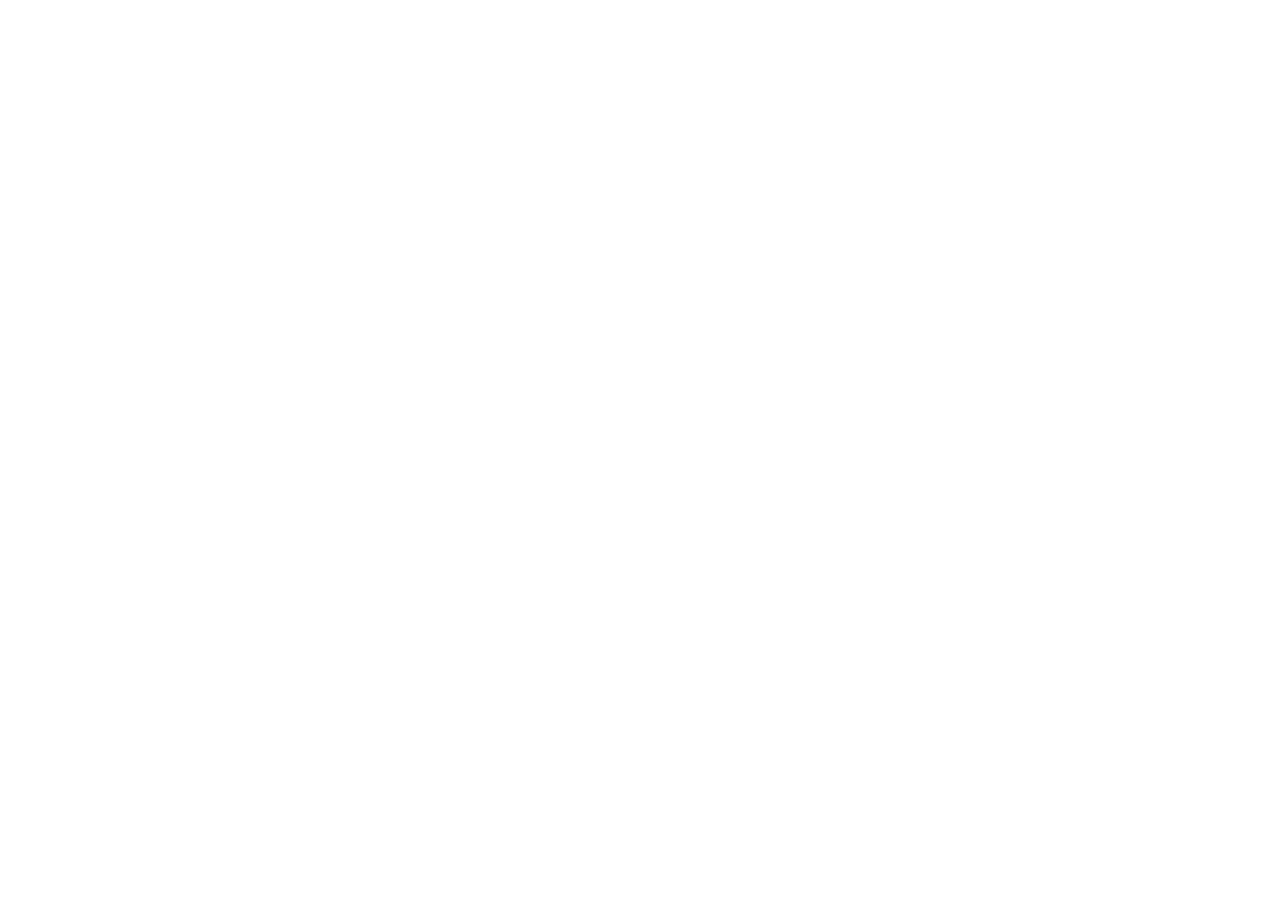
==== index.html @ 2f8e64a7 "inex filled" ====
<!DOCTYPE html>
<html lang="en">
<head>
    <meta charset="UTF-8">
    <meta http-equiv="X-UA-Compatible" content="IE=edge">
    <meta name="viewport" content="width=device-width, initial-scale=1.0">
    <title>Document</title>
</head>
<body>
    
</body>
</html>
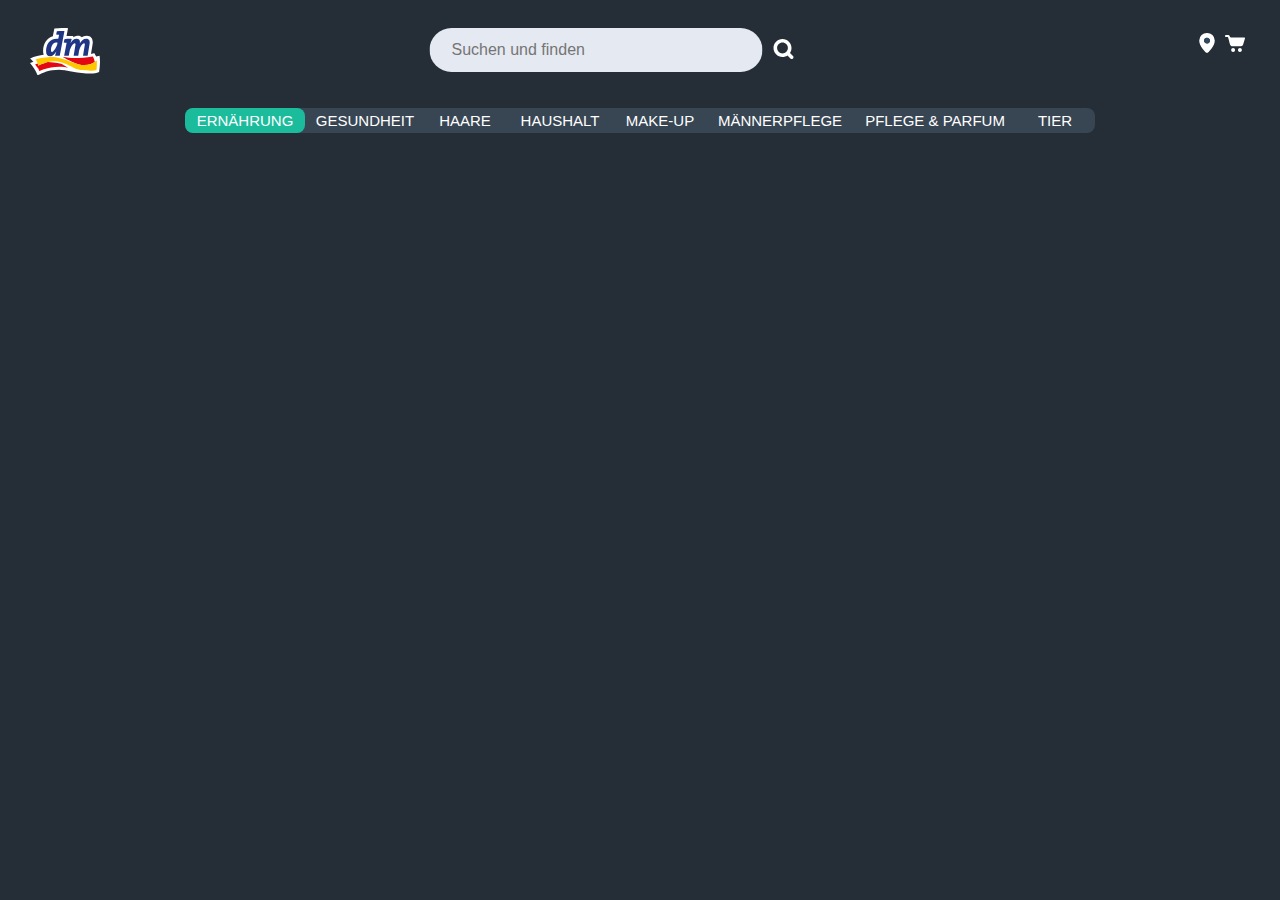
==== commit 45ae2ff2: "Navigation" ====
--- a/index.html
+++ b/index.html
@@ -1,12 +1,68 @@
 <!DOCTYPE html>
 <html lang="en">
+
 <head>
+    <link rel="stylesheet" href="stylesheet.css">
     <meta charset="UTF-8">
     <meta http-equiv="X-UA-Compatible" content="IE=edge">
     <meta name="viewport" content="width=device-width, initial-scale=1.0">
-    <title>Document</title>
+    <title>dm-drogerie markt</title>
 </head>
+
 <body>
+    <!--Navigation-->
+    <div style="position: absolute; left: 50%; transform: translateX(-50%); width: 1220px; margin-top: 20px;">
+        <div style="position: absolute;">
+            <a href="/index.html">
+                <svg viewBox="0 0 20 13.54" width="70" height="100%" role="img" data-designsystem="true">
+                <path fill="#FFFFFF" d="M19.88,7.95l-0.99,0.17c-0.1-0.22-0.51-0.87-0.51-0.87s-0.82,0.13-0.95,0.15l0.43-2.62 c0.28-1.36-0.16-2.59-1.68-2.59c-0.59,0-1.07,0.28-1.35,0.45c-0.22-0.26-0.63-0.45-1.05-0.45c-0.27,0-0.89,0.05-1.46,0.47l0.07-0.39 c-0.33-0.03-1.61,0-1.95,0.03l0.43-2.25C10.26,0,8.68-0.08,6.96,0.17L6.52,2.34c-1.7,0.48-2.78,2.05-2.78,4.2 c0,0.42,0.06,0.79,0.16,1.1C2.94,7.76,1.2,8.07,0.03,8.71c0.26,0.25,0.66,0.62,0.94,0.96L0,10.02c0.89,1.04,1.58,2,2.17,3.52 c1.26-0.66,3.01-1.64,6.18-1.64c1.49,0,5.88,1.13,8.93,1.13c0.96,0,1.72-0.09,2.47-0.47C19.91,11.58,20.14,9.57,19.88,7.95"></path>
+                <path fill="#E30613" d="M18.5,9.73c-0.78,0.53-2.33,1.2-4.74,0.6c-0.23-0.06-0.45-0.12-0.66-0.18c-1.52-0.66-3.06-1.36-3.68-1.83 c1.74,0.27,4.34,0.54,8.54-0.14C17.96,8.18,18.36,8.81,18.5,9.73 M2.19,10.16l-0.73,0.26c0,0,0.84,1,0.98,1.32l0.21,0.57 c0,0,2.65-1.46,6.5-1.24c0.87,0.05,1.64,0.3,1.64,0.3s-1.57-1.02-1.88-1.12C7.4,9.88,5.96,9.76,5.11,9.73 c-1.46,0.39-2.71,1.05-2.71,1.05S2.29,10.47,2.19,10.16"></path>
+                <path fill="#FEC700" d="M19.09,9.24c0,0-0.19,0.23-0.59,0.49c-0.78,0.53-2.33,1.2-4.74,0.6c-0.23-0.06-0.45-0.12-0.66-0.18 c-2.2-0.64-3.5-1.47-6.43-1.83C4.68,8.37,2.66,8.6,1.55,9.04c0,0,0.3,0.31,0.39,0.44c0.05,0.1,0.15,0.39,0.25,0.69 c0.11,0.32,0.21,0.62,0.21,0.62s1.25-0.66,2.71-1.05C5.8,9.55,6.53,9.44,7.2,9.48c2.24,0.14,4.05,1.3,6.06,2.24 c1.39,0.39,4.79,0.69,5.75,0.26C19,11.96,19.19,11.03,19.09,9.24"></path>
+                <path fill="#1F3685" d="M7.42,4.14c-0.91,0-1.43,1.27-1.43,2.17c0,0.37,0.09,0.53,0.28,0.53c0.51,0,1.38-1.48,1.56-2.4L7.88,4.2 C7.75,4.17,7.61,4.14,7.42,4.14 M8.5,7.96H7.17c0.06-0.35,0.17-0.73,0.36-1.25H7.51C7.09,7.41,6.5,8.08,5.75,8.08 c-0.77,0-1.16-0.5-1.16-1.54c0-1.83,0.95-3.5,3.07-3.5c0.12,0,0.24,0.01,0.42,0.04L8.3,1.97V1.96c-0.21-0.04-0.53-0.08-0.82-0.1 l0.19-0.91c0.67-0.07,1.36-0.12,2.17-0.09L8.5,7.96z M16.47,7.96h-1.32L15.63,5c0.1-0.48,0.03-0.67-0.19-0.67 c-0.45,0-1.25,1.18-1.44,2.34l-0.21,1.29h-1.32L12.96,5c0.1-0.48,0.03-0.67-0.19-0.67c-0.45,0-1.23,1.17-1.45,2.31l-0.25,1.32H9.75 l0.71-3.72V4.21c-0.21-0.04-0.53-0.08-0.82-0.1L9.83,3.2c0.7-0.08,1.36-0.12,2.09-0.09c-0.08,0.38-0.21,0.82-0.37,1.25h0.02 c0.44-0.75,0.91-1.32,1.76-1.32c0.57,0,0.95,0.3,0.95,0.96c0,0.12-0.03,0.24-0.08,0.44l0.01,0.01c0.44-0.8,0.99-1.4,1.84-1.4 c0.94,0,1.14,0.68,0.96,1.59L16.47,7.96z"></path>
+            </svg>
+        </a>
+        </div>
+        <div style="display:flex; position: absolute; left: 50%; transform: translateX(-50%);">
+            <input id="search-field" placeholder="Suchen und finden" type="search" value="" style="padding-right: 70px; line-height: 44px; border: 2px solid transparent; border-radius: 30px; background-color: rgb(229, 233, 241); appearance: none; height: 44px; padding-left: 1.25rem; font-size: 1rem; outline: none; color: rgb(0, 40, 120); appearance: none; font-weight: 400; font-family: dmbrand, Arial, Helvetica, sans-serif; box-sizing: border-box; width: 100%;">
+            <a href="/overviews/search.html">
+                <svg viewBox="0 0 24 24" width="24" height="24" role="img" data-designsystem="true" style="margin:9px;">
+                    <path fill="#FFFFFF" d="M18.5097399,15.9620127 L21.4723484,18.9246212 C22.1758839,19.6281566 22.1758839,20.768813 21.4723484,21.4723484 C20.768813,22.1758839 19.6281566,22.1758839 18.9246212,21.4723484 L15.9620127,18.5097399 C14.5394918,19.4515532 12.8337942,20 11,20 C6.02943725,20 2,15.9705627 2,11 C2,6.02943725 6.02943725,2 11,2 C15.9705627,2 20,6.02943725 20,11 C20,12.8337942 19.4515532,14.5394918 18.5097399,15.9620127 Z M11,16.4 C13.9823376,16.4 16.4,13.9823376 16.4,11 C16.4,8.01766235 13.9823376,5.6 11,5.6 C8.01766235,5.6 5.6,8.01766235 5.6,11 C5.6,13.9823376 8.01766235,16.4 11,16.4 Z"></path>
+                </svg>
+        </a>
+        </div>
+        <table style="position: absolute; right: 0px;">
+            <tr>
+                <td>
+                    <a href="/locations.html">
+                        <svg viewBox="0 0 24 24" width="24" height="24" role="img" fill="#FFFFFF" data-designsystem="true">
+                            <path fill="#FFFFFF"  d="m11.9948 2a7.6186 7.6186 0 0 0 -7.7726 7.4107c0 5.21 5.2446 10.6509 6.7971 12.201a1.4326 1.4326 0 0 0 1.9614 0c1.5944-1.55 6.7971-7.0006 6.7971-12.201a7.6192 7.6192 0 0 0 -7.783-7.4107zm.0052 10.5882a2.9922 2.9922 0 0 1 -2.7646-1.8182 2.9054 2.9054 0 0 1 .6528-3.206 3.029 3.029 0 0 1 3.2633-.6314 2.9339 2.9339 0 0 1 -1.1515 5.6556z"></path>
+                            <path fill="#34495e" d="m12 12.5882a2.9922 2.9922 0 0 1 -2.7646-1.8182 2.9054 2.9054 0 0 1 .6528-3.206 3.029 3.029 0 0 1 3.2633-.6314 2.9339 2.9339 0 0 1 -1.1515 5.6556z"></path>
+                        </svg>
+                </a>
+                </td>
+                <td>
+                    <a href="/check-out/cart.html">
+                        <svg viewBox="0 0 24 24" width="24" height="24" role="img" data-designsystem="true">
+                           <path fill="#FFFFFF" d="M10.1206428,17.0629454 C11.1937188,17.0629454 12.0636187,17.9442851 12.0636187,19.0314727 C12.0636187,20.1186603 11.1937188,21 10.1206428,21 C9.04756688,21 8.17766694,20.1186603 8.17766694,19.0314727 C8.17766694,17.9442851 9.04756688,17.0629454 10.1206428,17.0629454 Z M16.9260404,17.0629454 C17.9991164,17.0629454 18.8690163,17.9442851 18.8690163,19.0314727 C18.8690163,20.1186603 17.9991164,21 16.9260404,21 C15.8529645,21 14.9830646,20.1186603 14.9830646,19.0314727 C14.9830646,17.9442851 15.8529645,17.0629454 16.9260404,17.0629454 Z M4.68250234,4.00019906 C4.81805312,4.00305343 6.04925033,4.04542755 6.45389858,4.64608076 C6.88234968,5.28206651 6.80263785,5.58491686 7.12148517,6.07957245 C7.29885482,6.35289764 7.59594594,6.52220905 7.91860349,6.53384798 L7.91860349,6.53384798 L21.1507675,6.53384798 C21.4308548,6.53384798 21.670625,6.62101216 21.8337144,6.83112471 C21.9968038,7.04123727 22.0435467,7.32082751 21.9578498,7.5736342 L21.9578498,7.5736342 L20.1344417,13.5296912 C19.8182354,14.4890106 18.9672885,15.1644178 17.9722582,15.2458432 L17.9722582,15.2458432 L9.22388473,15.2458432 C8.27336536,15.155352 7.4514576,14.5366515 7.09159324,13.6407363 C7.08162926,13.6003563 7.0118814,13.4691211 7.0118814,13.378266 C6.72292602,12.3990499 5.41764477,7.02850356 5.12868939,6.53384798 C4.96316485,6.23794413 4.64690714,6.06210569 4.31164311,6.07957245 L4.31164311,6.07957245 L3.02628983,6.07957245 C2.45948561,6.07957245 2,5.6140443 2,5.03978622 C2,4.46552815 2.45948561,4 3.02628983,4 L3.02628983,4 Z"></path>
+                        </svg>
+                    </a>
+                </td>
+            </tr>
+        </table>
+        <nav>
+            <a href="#">Ernährung</a>
+            <a href="#">Gesundheit</a>
+            <a href="#">Haare</a>
+            <a href="#">Haushalt</a>
+            <a href="#">Make-Up</a>
+            <a href="#">Männerpflege</a>
+            <a href="#">Pflege & Parfum</a>
+            <a href="#">Tier</a>
+            <div class="animation start-home"></div>
+        </nav>
+    </div>
     
+    <!--Frame-->
 </body>
+
 </html>--- a/stylesheet.css
+++ b/stylesheet.css
@@ -0,0 +1,100 @@
+nav {
+	margin: 80px auto 0;
+	position: relative;
+	width: 910px;
+	height: 25px;
+	background-color: #384654;
+	border-radius: 8px;
+	font-size: 0;
+}
+nav a {
+	line-height: 25px;
+	height: 100%;
+	font-size: 15px;
+	display: inline-block;
+	position: relative;
+	z-index: 1;
+	text-decoration: none;
+	text-transform: uppercase;
+	text-align: center;
+	color: white;
+	cursor: pointer;
+}
+nav .animation {
+	position: absolute;
+	height: 100%;
+	top: 0;
+	z-index: 0;
+	transition: all .5s ease 0s;
+	border-radius: 8px;
+}
+a:nth-child(1) {
+	width: 120px;
+}
+a:nth-child(2) {
+	width: 120px;
+}
+a:nth-child(3) {
+	width: 80px;
+}
+a:nth-child(4) {
+	width: 110px;
+}
+a:nth-child(5) {
+	width: 90px;
+}
+a:nth-child(6) {
+	width: 150px;
+}
+a:nth-child(7) {
+	width: 160px;
+}
+a:nth-child(8) {
+	width: 80px;
+}
+nav .start-home, a:nth-child(1):hover~.animation {
+	width: 120px;
+	left: 0;
+	background-color: #1abc9c;
+}
+nav .start-about, a:nth-child(2):hover~.animation {
+	width: 120px;
+	left: 100px;
+	background-color: #3498db;
+}
+nav .start-blog, a:nth-child(3):hover~.animation {
+	width: 80px;
+	left: 240px;
+	background-color: #9b59b6;
+}
+nav .start-portefolio, a:nth-child(4):hover~.animation {
+	width: 110px;
+	left: 320px;
+	background-color: #e74c3c;
+}
+nav .start-contact, a:nth-child(5):hover~.animation {
+	width: 90px;
+	left: 430px;
+	background-color: #e67e22;
+}
+nav .start-contact, a:nth-child(6):hover~.animation {
+	width: 150px;
+	left: 520px;
+	background-color: #e67e22;
+}
+nav .start-contact, a:nth-child(7):hover~.animation {
+	width: 160px;
+	left: 670px;
+	background-color: #e67e22;
+}
+nav .start-contact, a:nth-child(8):hover~.animation {
+	width: 80px;
+	left: 830px;
+	background-color: #e67e22;
+}
+
+body {
+	font-size: 12px;
+	font-family: sans-serif;
+	background: #252e36;
+}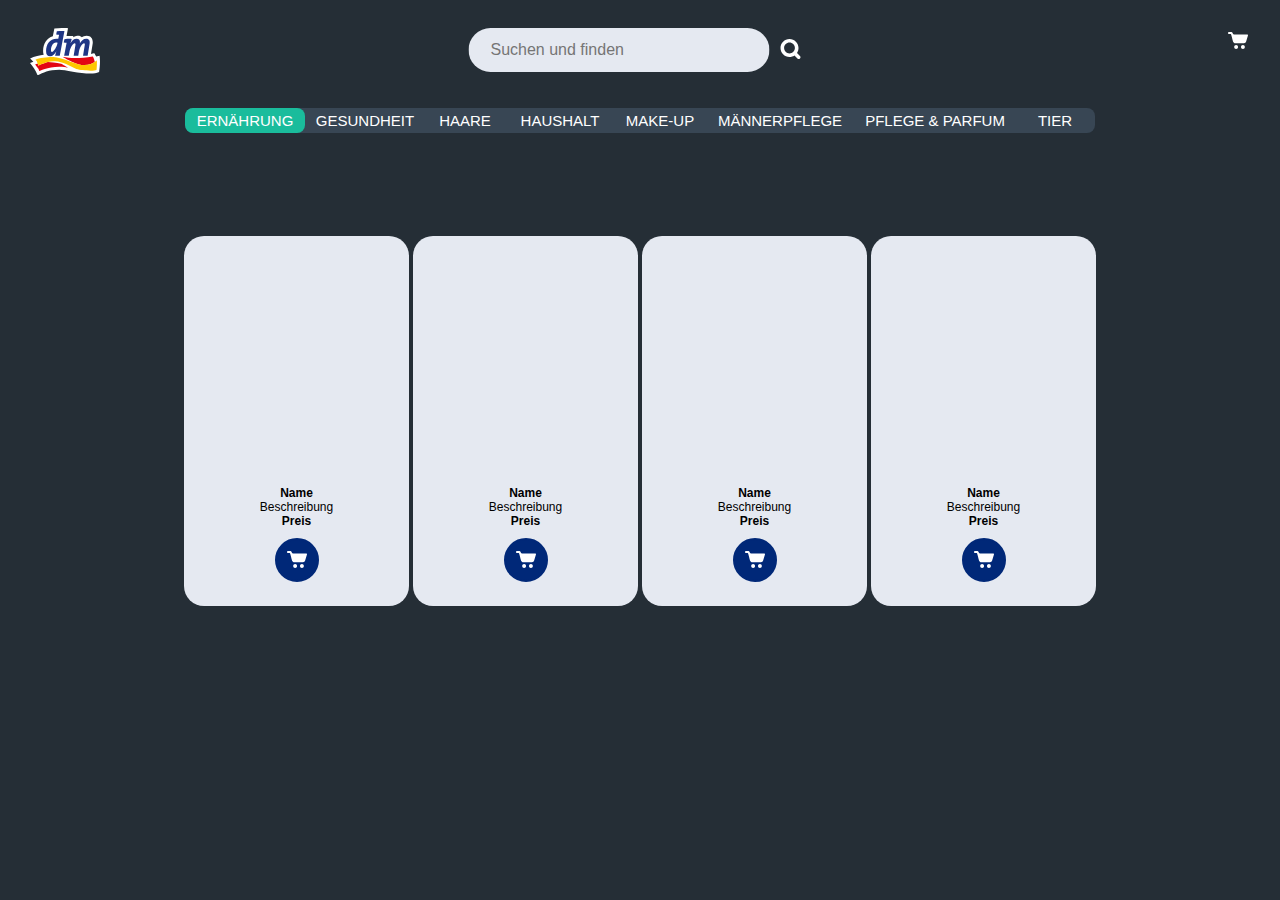
==== commit c1eac996: "reeee" ====
--- a/index.html
+++ b/index.html
@@ -7,11 +7,15 @@
     <meta http-equiv="X-UA-Compatible" content="IE=edge">
     <meta name="viewport" content="width=device-width, initial-scale=1.0">
     <title>dm-drogerie markt</title>
+
+    <script>
+// neue td, background-image: url(' SRC ')
+    </script>
 </head>
 
 <body>
     <!--Navigation-->
-    <div style="position: absolute; left: 50%; transform: translateX(-50%); width: 1220px; margin-top: 20px;">
+    <div style="position: absolute; left: 50%; transform: translateX(-50%); max-width: 1220px; width:100vw; margin-top: 20px;">
         <div style="position: absolute;">
             <a href="/index.html">
                 <svg viewBox="0 0 20 13.54" width="70" height="100%" role="img" data-designsystem="true">
@@ -30,25 +34,11 @@
                 </svg>
         </a>
         </div>
-        <table style="position: absolute; right: 0px;">
-            <tr>
-                <td>
-                    <a href="/locations.html">
-                        <svg viewBox="0 0 24 24" width="24" height="24" role="img" fill="#FFFFFF" data-designsystem="true">
-                            <path fill="#FFFFFF"  d="m11.9948 2a7.6186 7.6186 0 0 0 -7.7726 7.4107c0 5.21 5.2446 10.6509 6.7971 12.201a1.4326 1.4326 0 0 0 1.9614 0c1.5944-1.55 6.7971-7.0006 6.7971-12.201a7.6192 7.6192 0 0 0 -7.783-7.4107zm.0052 10.5882a2.9922 2.9922 0 0 1 -2.7646-1.8182 2.9054 2.9054 0 0 1 .6528-3.206 3.029 3.029 0 0 1 3.2633-.6314 2.9339 2.9339 0 0 1 -1.1515 5.6556z"></path>
-                            <path fill="#34495e" d="m12 12.5882a2.9922 2.9922 0 0 1 -2.7646-1.8182 2.9054 2.9054 0 0 1 .6528-3.206 3.029 3.029 0 0 1 3.2633-.6314 2.9339 2.9339 0 0 1 -1.1515 5.6556z"></path>
-                        </svg>
-                </a>
-                </td>
-                <td>
-                    <a href="/check-out/cart.html">
+                    <a href="/check-out/cart.html" style="position: absolute; right: 0px;">
                         <svg viewBox="0 0 24 24" width="24" height="24" role="img" data-designsystem="true">
                            <path fill="#FFFFFF" d="M10.1206428,17.0629454 C11.1937188,17.0629454 12.0636187,17.9442851 12.0636187,19.0314727 C12.0636187,20.1186603 11.1937188,21 10.1206428,21 C9.04756688,21 8.17766694,20.1186603 8.17766694,19.0314727 C8.17766694,17.9442851 9.04756688,17.0629454 10.1206428,17.0629454 Z M16.9260404,17.0629454 C17.9991164,17.0629454 18.8690163,17.9442851 18.8690163,19.0314727 C18.8690163,20.1186603 17.9991164,21 16.9260404,21 C15.8529645,21 14.9830646,20.1186603 14.9830646,19.0314727 C14.9830646,17.9442851 15.8529645,17.0629454 16.9260404,17.0629454 Z M4.68250234,4.00019906 C4.81805312,4.00305343 6.04925033,4.04542755 6.45389858,4.64608076 C6.88234968,5.28206651 6.80263785,5.58491686 7.12148517,6.07957245 C7.29885482,6.35289764 7.59594594,6.52220905 7.91860349,6.53384798 L7.91860349,6.53384798 L21.1507675,6.53384798 C21.4308548,6.53384798 21.670625,6.62101216 21.8337144,6.83112471 C21.9968038,7.04123727 22.0435467,7.32082751 21.9578498,7.5736342 L21.9578498,7.5736342 L20.1344417,13.5296912 C19.8182354,14.4890106 18.9672885,15.1644178 17.9722582,15.2458432 L17.9722582,15.2458432 L9.22388473,15.2458432 C8.27336536,15.155352 7.4514576,14.5366515 7.09159324,13.6407363 C7.08162926,13.6003563 7.0118814,13.4691211 7.0118814,13.378266 C6.72292602,12.3990499 5.41764477,7.02850356 5.12868939,6.53384798 C4.96316485,6.23794413 4.64690714,6.06210569 4.31164311,6.07957245 L4.31164311,6.07957245 L3.02628983,6.07957245 C2.45948561,6.07957245 2,5.6140443 2,5.03978622 C2,4.46552815 2.45948561,4 3.02628983,4 L3.02628983,4 Z"></path>
                         </svg>
                     </a>
-                </td>
-            </tr>
-        </table>
         <nav>
             <a href="#">Ernährung</a>
             <a href="#">Gesundheit</a>
@@ -60,9 +50,79 @@
             <a href="#">Tier</a>
             <div class="animation start-home"></div>
         </nav>
+        <table style="margin-top:100px; left: 50%; transform: translateX(-50%); position: relative;">
+            <tr>
+                <td>
+                    <div class="object">
+                        <div class="image-container">
+                            <div class="image" style="background-image:url('https://media.dm-static.com/images/f_auto,q_auto,c_fit,w_260,h_270/v1637851577/products/pim/4058172755149-2898590/balea-men-duschgel-natural-escape')"></div>
+                        </div>
+                        <div style="text-align: center;">
+                            <b>Name</b> </br>
+                            Beschreibung </br>
+                            <b>Preis</b>
+                        </div>
+                        <a href="">
+                            <button class="button">
+                                <svg data-dmid="dm-cart" viewBox="0 0 24 24" width="24" height="24" role="img" ><path fill="currentColor" d="M10.1206428,17.0629454 C11.1937188,17.0629454 12.0636187,17.9442851 12.0636187,19.0314727 C12.0636187,20.1186603 11.1937188,21 10.1206428,21 C9.04756688,21 8.17766694,20.1186603 8.17766694,19.0314727 C8.17766694,17.9442851 9.04756688,17.0629454 10.1206428,17.0629454 Z M16.9260404,17.0629454 C17.9991164,17.0629454 18.8690163,17.9442851 18.8690163,19.0314727 C18.8690163,20.1186603 17.9991164,21 16.9260404,21 C15.8529645,21 14.9830646,20.1186603 14.9830646,19.0314727 C14.9830646,17.9442851 15.8529645,17.0629454 16.9260404,17.0629454 Z M4.68250234,4.00019906 C4.81805312,4.00305343 6.04925033,4.04542755 6.45389858,4.64608076 C6.88234968,5.28206651 6.80263785,5.58491686 7.12148517,6.07957245 C7.29885482,6.35289764 7.59594594,6.52220905 7.91860349,6.53384798 L7.91860349,6.53384798 L21.1507675,6.53384798 C21.4308548,6.53384798 21.670625,6.62101216 21.8337144,6.83112471 C21.9968038,7.04123727 22.0435467,7.32082751 21.9578498,7.5736342 L21.9578498,7.5736342 L20.1344417,13.5296912 C19.8182354,14.4890106 18.9672885,15.1644178 17.9722582,15.2458432 L17.9722582,15.2458432 L9.22388473,15.2458432 C8.27336536,15.155352 7.4514576,14.5366515 7.09159324,13.6407363 C7.08162926,13.6003563 7.0118814,13.4691211 7.0118814,13.378266 C6.72292602,12.3990499 5.41764477,7.02850356 5.12868939,6.53384798 C4.96316485,6.23794413 4.64690714,6.06210569 4.31164311,6.07957245 L4.31164311,6.07957245 L3.02628983,6.07957245 C2.45948561,6.07957245 2,5.6140443 2,5.03978622 C2,4.46552815 2.45948561,4 3.02628983,4 L3.02628983,4 Z"></path></svg>
+                            </button>
+                        </a>                    
+                    </div>
+                </td> 
+                <td>
+                    <div class="object">
+                        <div class="image-container">
+                            <div class="image" style="background-image:url('https://media.dm-static.com/images/f_auto,q_auto,c_fit,w_260,h_270/v1637851577/products/pim/4058172755149-2898590/balea-men-duschgel-natural-escape')"></div>
+                        </div>
+                        <div style="text-align: center;">
+                            <b>Name</b> </br>
+                            Beschreibung </br>
+                            <b>Preis</b>
+                        </div>
+                        <a href="">
+                            <button class="button">
+                                <svg data-dmid="dm-cart" viewBox="0 0 24 24" width="24" height="24" role="img" ><path fill="currentColor" d="M10.1206428,17.0629454 C11.1937188,17.0629454 12.0636187,17.9442851 12.0636187,19.0314727 C12.0636187,20.1186603 11.1937188,21 10.1206428,21 C9.04756688,21 8.17766694,20.1186603 8.17766694,19.0314727 C8.17766694,17.9442851 9.04756688,17.0629454 10.1206428,17.0629454 Z M16.9260404,17.0629454 C17.9991164,17.0629454 18.8690163,17.9442851 18.8690163,19.0314727 C18.8690163,20.1186603 17.9991164,21 16.9260404,21 C15.8529645,21 14.9830646,20.1186603 14.9830646,19.0314727 C14.9830646,17.9442851 15.8529645,17.0629454 16.9260404,17.0629454 Z M4.68250234,4.00019906 C4.81805312,4.00305343 6.04925033,4.04542755 6.45389858,4.64608076 C6.88234968,5.28206651 6.80263785,5.58491686 7.12148517,6.07957245 C7.29885482,6.35289764 7.59594594,6.52220905 7.91860349,6.53384798 L7.91860349,6.53384798 L21.1507675,6.53384798 C21.4308548,6.53384798 21.670625,6.62101216 21.8337144,6.83112471 C21.9968038,7.04123727 22.0435467,7.32082751 21.9578498,7.5736342 L21.9578498,7.5736342 L20.1344417,13.5296912 C19.8182354,14.4890106 18.9672885,15.1644178 17.9722582,15.2458432 L17.9722582,15.2458432 L9.22388473,15.2458432 C8.27336536,15.155352 7.4514576,14.5366515 7.09159324,13.6407363 C7.08162926,13.6003563 7.0118814,13.4691211 7.0118814,13.378266 C6.72292602,12.3990499 5.41764477,7.02850356 5.12868939,6.53384798 C4.96316485,6.23794413 4.64690714,6.06210569 4.31164311,6.07957245 L4.31164311,6.07957245 L3.02628983,6.07957245 C2.45948561,6.07957245 2,5.6140443 2,5.03978622 C2,4.46552815 2.45948561,4 3.02628983,4 L3.02628983,4 Z"></path></svg>
+                            </button>
+                        </a>                    
+                    </div>
+                </td>
+                <td>
+                    <div class="object">
+                        <div class="image-container">
+                            <div class="image" style="background-image:url('https://media.dm-static.com/images/f_auto,q_auto,c_fit,w_260,h_270/v1637851577/products/pim/4058172755149-2898590/balea-men-duschgel-natural-escape')"></div>
+                        </div>
+                        <div style="text-align: center;">
+                            <b>Name</b> </br>
+                            Beschreibung </br>
+                            <b>Preis</b>
+                        </div>
+                        <a href="">
+                            <button class="button">
+                                <svg data-dmid="dm-cart" viewBox="0 0 24 24" width="24" height="24" role="img" ><path fill="currentColor" d="M10.1206428,17.0629454 C11.1937188,17.0629454 12.0636187,17.9442851 12.0636187,19.0314727 C12.0636187,20.1186603 11.1937188,21 10.1206428,21 C9.04756688,21 8.17766694,20.1186603 8.17766694,19.0314727 C8.17766694,17.9442851 9.04756688,17.0629454 10.1206428,17.0629454 Z M16.9260404,17.0629454 C17.9991164,17.0629454 18.8690163,17.9442851 18.8690163,19.0314727 C18.8690163,20.1186603 17.9991164,21 16.9260404,21 C15.8529645,21 14.9830646,20.1186603 14.9830646,19.0314727 C14.9830646,17.9442851 15.8529645,17.0629454 16.9260404,17.0629454 Z M4.68250234,4.00019906 C4.81805312,4.00305343 6.04925033,4.04542755 6.45389858,4.64608076 C6.88234968,5.28206651 6.80263785,5.58491686 7.12148517,6.07957245 C7.29885482,6.35289764 7.59594594,6.52220905 7.91860349,6.53384798 L7.91860349,6.53384798 L21.1507675,6.53384798 C21.4308548,6.53384798 21.670625,6.62101216 21.8337144,6.83112471 C21.9968038,7.04123727 22.0435467,7.32082751 21.9578498,7.5736342 L21.9578498,7.5736342 L20.1344417,13.5296912 C19.8182354,14.4890106 18.9672885,15.1644178 17.9722582,15.2458432 L17.9722582,15.2458432 L9.22388473,15.2458432 C8.27336536,15.155352 7.4514576,14.5366515 7.09159324,13.6407363 C7.08162926,13.6003563 7.0118814,13.4691211 7.0118814,13.378266 C6.72292602,12.3990499 5.41764477,7.02850356 5.12868939,6.53384798 C4.96316485,6.23794413 4.64690714,6.06210569 4.31164311,6.07957245 L4.31164311,6.07957245 L3.02628983,6.07957245 C2.45948561,6.07957245 2,5.6140443 2,5.03978622 C2,4.46552815 2.45948561,4 3.02628983,4 L3.02628983,4 Z"></path></svg>
+                            </button>
+                        </a>                    
+                    </div>
+                </td>
+                <td>
+                    <div class="object">
+                        <div class="image-container">
+                            <div class="image" style="background-image:url('https://media.dm-static.com/images/f_auto,q_auto,c_fit,w_260,h_270/v1637851577/products/pim/4058172755149-2898590/balea-men-duschgel-natural-escape')"></div>
+                        </div>
+                        <div style="text-align: center;">
+                            <b>Name</b> </br>
+                            Beschreibung </br>
+                            <b>Preis</b>
+                        </div>
+                        <a href="">
+                            <button class="button">
+                                <svg data-dmid="dm-cart" viewBox="0 0 24 24" width="24" height="24" role="img" ><path fill="currentColor" d="M10.1206428,17.0629454 C11.1937188,17.0629454 12.0636187,17.9442851 12.0636187,19.0314727 C12.0636187,20.1186603 11.1937188,21 10.1206428,21 C9.04756688,21 8.17766694,20.1186603 8.17766694,19.0314727 C8.17766694,17.9442851 9.04756688,17.0629454 10.1206428,17.0629454 Z M16.9260404,17.0629454 C17.9991164,17.0629454 18.8690163,17.9442851 18.8690163,19.0314727 C18.8690163,20.1186603 17.9991164,21 16.9260404,21 C15.8529645,21 14.9830646,20.1186603 14.9830646,19.0314727 C14.9830646,17.9442851 15.8529645,17.0629454 16.9260404,17.0629454 Z M4.68250234,4.00019906 C4.81805312,4.00305343 6.04925033,4.04542755 6.45389858,4.64608076 C6.88234968,5.28206651 6.80263785,5.58491686 7.12148517,6.07957245 C7.29885482,6.35289764 7.59594594,6.52220905 7.91860349,6.53384798 L7.91860349,6.53384798 L21.1507675,6.53384798 C21.4308548,6.53384798 21.670625,6.62101216 21.8337144,6.83112471 C21.9968038,7.04123727 22.0435467,7.32082751 21.9578498,7.5736342 L21.9578498,7.5736342 L20.1344417,13.5296912 C19.8182354,14.4890106 18.9672885,15.1644178 17.9722582,15.2458432 L17.9722582,15.2458432 L9.22388473,15.2458432 C8.27336536,15.155352 7.4514576,14.5366515 7.09159324,13.6407363 C7.08162926,13.6003563 7.0118814,13.4691211 7.0118814,13.378266 C6.72292602,12.3990499 5.41764477,7.02850356 5.12868939,6.53384798 C4.96316485,6.23794413 4.64690714,6.06210569 4.31164311,6.07957245 L4.31164311,6.07957245 L3.02628983,6.07957245 C2.45948561,6.07957245 2,5.6140443 2,5.03978622 C2,4.46552815 2.45948561,4 3.02628983,4 L3.02628983,4 Z"></path></svg>
+                            </button>
+                        </a>                    
+                    </div>
+                </td>
+            </tr>
+        </table>
     </div>
-    
-    <!--Frame-->
 </body>
 
 </html>--- a/stylesheet.css
+++ b/stylesheet.css
@@ -28,28 +28,28 @@
 	transition: all .5s ease 0s;
 	border-radius: 8px;
 }
-a:nth-child(1) {
+nav a:nth-child(1) {
 	width: 120px;
 }
-a:nth-child(2) {
+nav a:nth-child(2) {
 	width: 120px;
 }
-a:nth-child(3) {
+nav a:nth-child(3) {
 	width: 80px;
 }
-a:nth-child(4) {
+nav a:nth-child(4) {
 	width: 110px;
 }
-a:nth-child(5) {
+nav a:nth-child(5) {
 	width: 90px;
 }
-a:nth-child(6) {
+nav a:nth-child(6) {
 	width: 150px;
 }
-a:nth-child(7) {
+nav a:nth-child(7) {
 	width: 160px;
 }
-a:nth-child(8) {
+nav a:nth-child(8) {
 	width: 80px;
 }
 nav .start-home, a:nth-child(1):hover~.animation {
@@ -59,7 +59,7 @@
 }
 nav .start-about, a:nth-child(2):hover~.animation {
 	width: 120px;
-	left: 100px;
+	left: 120px;
 	background-color: #3498db;
 }
 nav .start-blog, a:nth-child(3):hover~.animation {
@@ -97,4 +97,85 @@
 	font-size: 12px;
 	font-family: sans-serif;
 	background: #252e36;
+}
+
+.image{
+	top: 50%;
+    left: 50%;
+    transform: translate(-50%, -50%);
+    position: relative;
+	height: 200px;
+	width: 200px;
+	background-size: contain;
+    background-repeat: no-repeat;
+    background-position: center;
+}
+
+.image-container{
+	left: 50%;
+    transform: translateX(-50%);
+    position: relative;
+	height: 250px;
+	width: 250px;
+}
+
+.small-image{
+	top: 50%;
+    left: 50%;
+    transform: translate(-50%, -50%);
+    position: relative;
+	height: 100px;
+	width: 100px;
+	background-size: contain;
+    background-repeat: no-repeat;
+    background-position: center;
+}
+
+.small-image-container{
+	height: 150px;
+	width: 150px;    
+	border-radius: 20px;
+    background: rgb(229, 233, 241);
+}
+
+.object{
+	background: rgb(229, 233, 241);
+    border-radius: 20px;
+    height: 370px;
+    width: 225px;
+}
+
+.button{
+	left: 50%;
+    transform: translateX(-50%);
+    position: relative;
+    margin-top: 10px;
+	width: 44px;
+    padding: 0px;
+    background-color: rgb(0, 40, 120);
+    font-size: 1rem;
+    min-height: 44px;
+    height: 44px;
+    border-radius: 44px;
+    border: 2px solid rgb(0, 40, 120);
+    transition: background-color 0.2s ease 0s, color 0.2s ease 0s, border-width 0.2s ease 0s, border-color 0.2s ease 0s;
+    line-height: 1;
+    font-weight: 500;
+    color: rgb(255, 255, 255);
+}
+
+.button:hover{
+    background-color: rgb(229, 233, 241);
+    border-color: rgb(229, 233, 241);
+    color: rgb(0, 40, 120);
+}
+
+.list-object{
+	left: 50%;
+    transform: translateX(-52%);
+    position: relative;
+	width: 100%;
+    max-width: 90vw;
+    border-radius: 20px;
+    background: rgb(229, 233, 241);
 }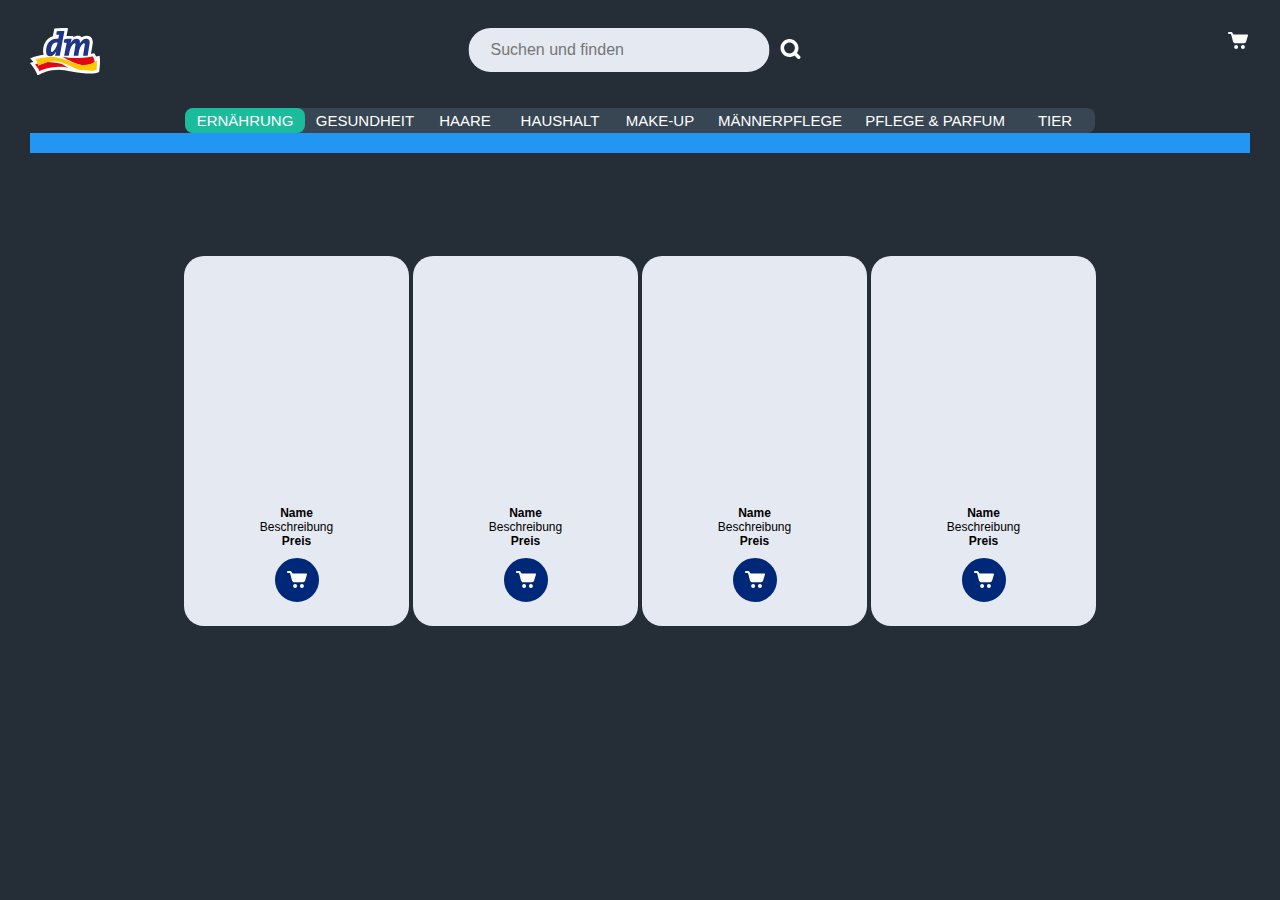
==== commit f7cdf081: "lets gooo" ====
--- a/index.html
+++ b/index.html
@@ -50,6 +50,9 @@
             <a href="#">Tier</a>
             <div class="animation start-home"></div>
         </nav>
+        <div class="grid-container">
+
+        </div>
         <table style="margin-top:100px; left: 50%; transform: translateX(-50%); position: relative;">
             <tr>
                 <td>
--- a/stylesheet.css
+++ b/stylesheet.css
@@ -178,4 +178,19 @@
     max-width: 90vw;
     border-radius: 20px;
     background: rgb(229, 233, 241);
-}+}
+.grid-container {
+	display: grid;
+	grid-template-columns: repeat(3,minmax(0,1fr));
+	grid-gap: 1rem;
+    gap: 1rem;
+	background-color: #2196F3;
+	padding: 10px;
+  }  
+  .grid-item {
+	background-color: rgba(255, 255, 255, 0.8);
+	border: 1px solid rgba(0, 0, 0, 0.8);
+	padding: 20px;
+	font-size: 30px;
+	text-align: center;
+  }